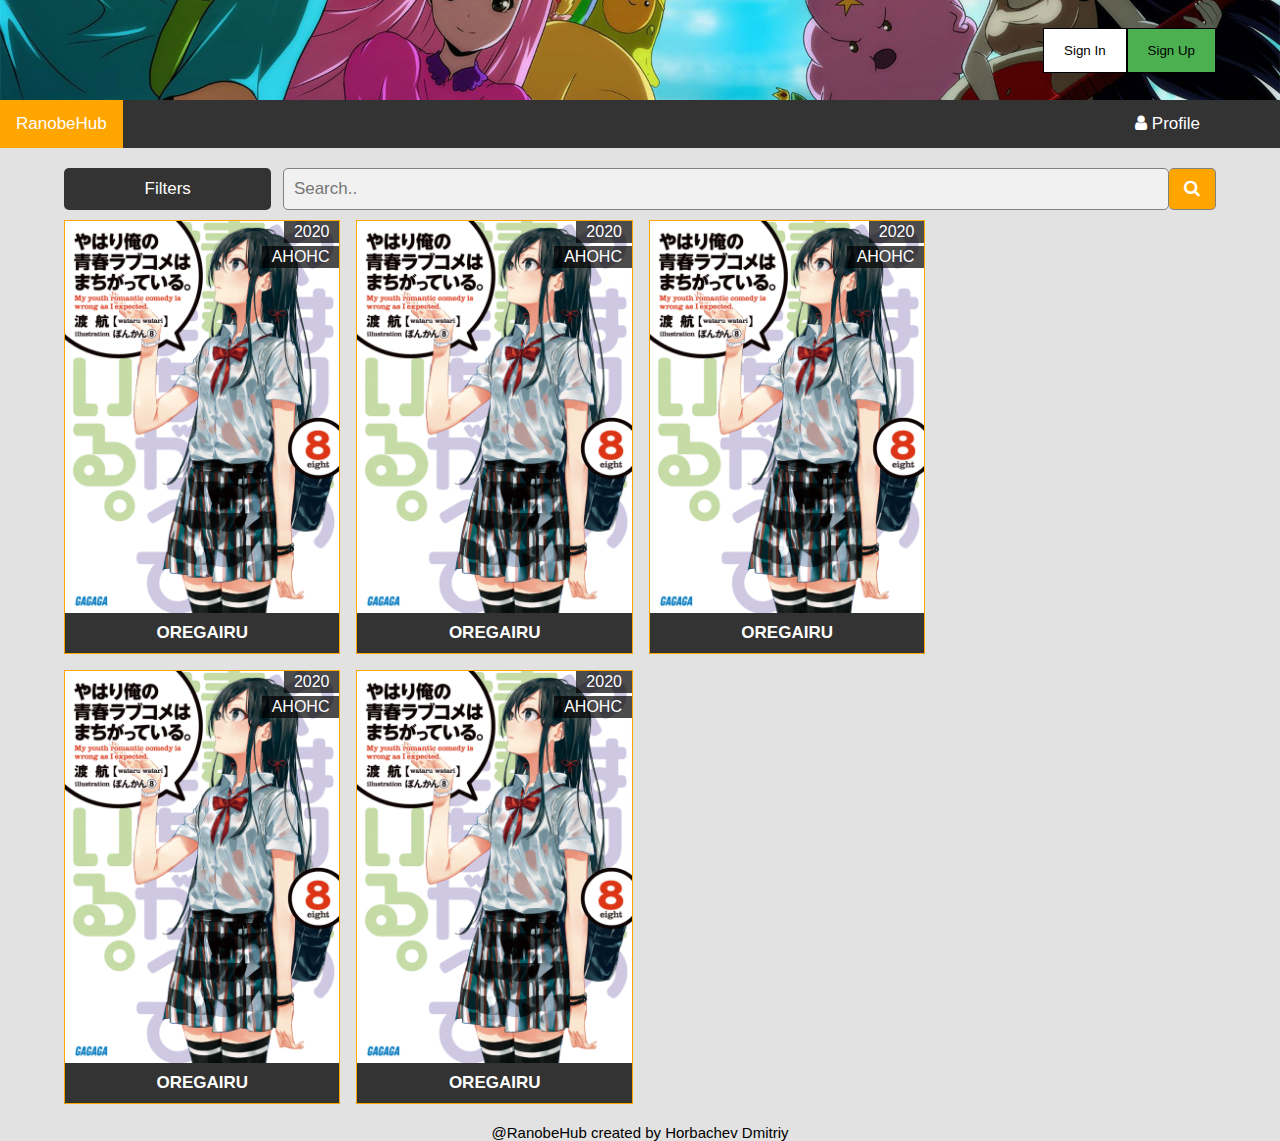
==== lab3/index.html @ 8787a81a "update: responsive forms" ====
<!DOCTYPE html>
<html lang = "en">
<head>
    <meta name="viewport" content="width=device-width, initial-scale=1">
    <link rel="stylesheet" href="main.css" />
    <link rel="stylesheet" href="https://cdnjs.cloudflare.com/ajax/libs/font-awesome/4.7.0/css/font-awesome.min.css">
</head>

<body>
    <header>
        <div class="auth_container">
            <button id="signin_btn" onclick="signIn()">Sign
                In</button>
            <button id="signup_btn" onclick="signUp()">Sign
                Up</button>
        </div>
    </header>

    <nav id="navbar">
        <a class="active" href="index.html">RanobeHub</a>
        <button onclick="profile()"><i class="fa fa-user"></i> Profile</button>
    </nav>

    <div id="signin_form" class="modal">
        <form class="modal-content" action="/action_page.php" method="post">
            <div class="container">             
                <span onclick="closeSignIn()" class="close" title="Close Modal">&times;</span>
                <h1>Sign In</h1>
                <hr>
                <label for="uname"><b>Username</b></label>
                <input class="login_input" type="text" placeholder="Enter Username" name="uname" required>
                <label for="psw"><b>Password</b></label>
                <input class="login_input" type="password" placeholder="Enter Password" name="psw" required>
                <button type="submit" class="success">Login</button>
            </div>
        </form>
    </div>

    <div id="signup_form" class="modal">
        <form class="modal-content" action="/action_page.php">
            <div class="container">             
                <span onclick = "closeSignUp()" class="close" title="Close Modal">&times;</span>
                <h1>Sign Up</h1>
                <hr>
                <label for="email"><b>Email</b></label>
                <input class="login_input" type="text" placeholder="Enter Email" name="email" required>

                <label for="psw"><b>Password</b></label>
                <input class="login_input" type="password" placeholder="Enter Password" name="psw" required>

                <label for="psw-repeat"><b>Repeat Password</b></label>
                <input class="login_input" type="password" placeholder="Repeat Password" name="psw-repeat" required>
                <button type="submit" class="success">Sign Up</button>
            </div>
        </form>
    </div>

    <div id="profile_container" class="modal">
        <div class="modal-content">
            <div class="user-container">
                <img src="img/screen.jpg" height="300px" width="300px">
                <div class="user-info">             
                    <span onclick="document.getElementById('profile_container').style.display='none'" class="close" title="Close Modal">&times;</span>
                    <h1>Status: user</h1>
                    <h1>Email: user@mail.ru</h1>
                </div>
            </div>
        </div>
    </div>

    <main id="mainPage">
        <div class="filter-content">
            <div class="dropdown">
                <button class="dropbtn">Filters
                </button>
                <div class="dropdown-content">
                    <a href="#">Name</a>
                    <a href="#">Genre</a>
                    <a href="#">Rating</a>
                </div>
            </div>
            <form class="search" action="action_page.php">
                <input type="text" placeholder="Search.." name="search">
                <button type="submit"><i class="fa fa-search"></i></button>
            </form>
        </div>

        <div class="ranobe-content">
            <div class="ranobe-column">
                <a href="ranobe.html">
                    <div class="status-label">Анонс</div>
                    <span class="year-block">2020</span>
                    <img class="ranobe-img" src="img/oregairu8.jpg" alt="Oregairu book 8">
                </a>
                <a class="ranobe-title" href="https://github.com/">Oregairu</a>
            </div>

            <div class="ranobe-column">
                <a href="ranobe.html">
                    <div class="status-label">Анонс</div>
                    <span class="year-block">2020</span>
                    <img class="ranobe-img" src="img/oregairu8.jpg" alt="Oregairu book 8">
                </a>
                <a class="ranobe-title" href="https://github.com/">Oregairu</a>
            </div>

            <div class="ranobe-column">
                <a href="ranobe.html">
                    <div class="status-label">Анонс</div>
                    <span class="year-block">2020</span>
                    <img class="ranobe-img" src="img/oregairu8.jpg" alt="Oregairu book 8">
                </a>
                <a class="ranobe-title" href="https://github.com/">Oregairu</a>
            </div>

            <div class="ranobe-column">
                <a href="ranobe.html">
                    <div class="status-label">Анонс</div>
                    <span class="year-block">2020</span>
                    <img class="ranobe-img" src="img/oregairu8.jpg" alt="Oregairu book 8">
                </a>
                <a class="ranobe-title" href="https://github.com/">Oregairu</a>
            </div>

            <div class="ranobe-column">
                <a href="ranobe.html">
                    <div class="status-label">Анонс</div>
                    <span class="year-block">2020</span>
                    <img class="ranobe-img" src="img/oregairu8.jpg" alt="Oregairu book 8">
                </a>
                <a class="ranobe-title" href="https://github.com/">Oregairu</a>
            </div>
        </div>
    </main>
    <footer>@RanobeHub created by Horbachev Dmitriy</footer>
</body>
</html>


<script>

    var signin_form = document.getElementById('signin_form');
    var signup_form = document.getElementById('signup_form');
    var profile_container = document.getElementById('profile_container');

    function signIn() {
        signin_form.style.display = 'block';
    }

    function signUp() {
        signup_form.style.display = 'block';
    }

    function closeSignUp() {
        signup_form.style.display='none'
    }

    function closeSignIn() {
        signin_form.style.display='none'
    }

    function profile() {
        profile_container.style.display = 'block';
    }

    window.onclick = function (event) 
    {
        if (event.target == profile_container) 
        {
            profile_container.style.display = "none";
        }
        if (event.target == signin_form) {
            signin_form.style.display = "none";
        }
        if (event.target == signup_form) {
            signup_form.style.display = "none";
        }
    }


    window.onscroll = function () { myFunction() };

    var navbar = document.getElementById("navbar");
    var sticky = navbar.offsetTop;

    function myFunction() {
        if (window.pageYOffset >= sticky) {
            navbar.classList.add("sticky")
        } else {
            navbar.classList.remove("sticky");
        }
    }
</script>
---- lab3/main.css ----
/* DROPDOWN */
.dropdown {
    width: 18%;
    margin-right: 1%;
    overflow: hidden;
    text-align: center;
    background-color: #333;
    border-radius: 5px;
}

.dropdown .dropbtn {
    border: none;
    outline: none;
    color: white;
    font-size: 17px;
    height: 100%;
    background-color: inherit;
    margin: 0; 
}

.dropdown-content {
    display: none;
    position: absolute;
    background-color: #333;
    min-width: 10%;
    box-shadow: 0px 8px 16px 0px rgba(0,0,0,0.2);
    z-index: 1;
    margin-top: 2px;
    border-bottom: 3px solid orange;
    border-radius: 5px;
}

.dropdown-content a {
  float: none;
  color: black;
  padding: 12px 16px;
  text-decoration: none;
  display: block;
  text-align: left;
  color: white;
}

.auth_container {
  margin-top: 20px;
  margin-left: 5%;
  margin-right: 5%;
  float: right;
  position: relative;
  min-width: 5%;
}

.dropdown:hover{
    background-color: orange;
}

.dropdown-content a:hover {
    background-color: #ddd;
    border-radius: 5px;
}

.dropdown:hover .dropdown-content {
  display: block;
}

/* ------------- */


.filter-content {
    margin-top: 20px;
    display: flex;
    flex-direction: row;
    justify-content:flex-start;
}


body {
  margin: 0;
  font-family: Arial, Helvetica, sans-serif;
  background-color: #e2e2e2;
}

header {
  background-image: url("img/screen.jpg");
  min-height: 100px;
  background-position: center;
  background-repeat: no-repeat;
  background-size: cover;
  position: relative;
}

#navbar {
  overflow: hidden;
  background-color: #333;
  z-index: 1;
}

#navbar a {
  float: left;
  display: block;
  border: none;
  color: #f2f2f2;
  text-align: center;
  padding: 14px 16px;
  text-decoration: none;
  font-size: 17px;
}

#navbar progress {
  /* Positioning */
  z-index: 5;

  width: 100%;
  height: 3px;
  display: none;

  -webkit-appearance: none;
     -moz-appearance: none;
          appearance: none;

  border: none;

  background-color: transparent;

  color: red;
}

#navbar progress::-webkit-progress-bar {
  background-color: transparent;
}

#navbar progress::-webkit-progress-value {
  background-color: red;
}

#navbar progress::-moz-progress-bar {
  background-color: red;
}

#navbar button { 
  background-color: #333;
  border: none; 
  color: white; 
  padding: 14px 16px;
  font-size: 17px;
  cursor: pointer;
  float: right;
  margin-right: 5%;
}

#navbar a:hover {
  background-color: #ddd;
  color: black;
}

#navbar a.active {
  background-color: orange;
  color: white;
}

.content {
  padding: 16px;
}

.sticky {
  position: fixed;
  top: 0;
  width: 100%;
}

.sticky + .content {
  padding-top: 60px;
}

footer {
    margin-top: 20px;
    text-align: center;
    font-size: 15px;
}

p[class |="text2"]{
    color: red;
}

* {
  box-sizing: border-box;
}


form.search {
    width: 81%;
    display: flex;
    flex-direction: row;
    flex-wrap: nowrap;
}

form.search input[type=text] {
    padding: 10px;
    font-size: 17px;
    border: 1px solid grey;
    width: 95%;
    background: #f1f1f1;
    border-radius: 5px;
}

form.search button {
    width: 5%;
    padding: 10px;
    background: orange;
    color: white;
    font-size: 17px;
    border: 1px solid grey;
    border-left: none; 
    cursor: pointer;
    border-radius: 5px;
    overflow: hidden;
    min-width: 45px;
}

main {
    margin-left: 5%;
    margin-right: 5%;
}


.content {   
     z-index: 0;
}

#mainPage .ranobe-content {
    width: 100%;
    position: relative;
    margin-top: 10px;
    display: flex;
    flex-wrap: wrap;
    justify-content: flex-start;
    gap: 1rem;
}

/* ranobe */
.ranobe-column {
    min-width: 200px;
    max-width: 24%;
    flex: 1 1 24%;
    text-align: center;
    border-top: 1px solid orange;
    border-bottom: 1px solid orange;
    border-left: 1px solid orange;
    border-right: 1px solid orange;
}

.status-label {
    padding: 2px 10px;
    position: absolute;
    right: 0;
    top: 25px;
    color: #fff;
    background: rgba(0,0,0,.7);
    font-weight: 400;
    text-transform: uppercase;
}

.image-block  {
    display: block;
}

.year-block {
    position: absolute;
    color: #fff;
    font-weight: 400;
    right: 0;
    padding: 2px 10px;
    background: rgba(0,0,0,.7);
}

.icons-row {
    margin-bottom: 5px;
    margin-left: 1px;
}

.ranobe-title {
  background-color: #333;
  font-size: 17px;
  padding-bottom: 10px;
  padding-top: 10px;
}

.ranobe-column>a {
    font-weight: 600;
    text-transform: uppercase;
    position: relative;
    display: block;
    color:  white;
    text-decoration: none;
}

.ranobe-column img {
    width: 100%;
    height: auto;
}

.ranobe-img {
    max-width: 100%;
    height: auto;
    display: block;
}

.intro {
    width: 250px;
    padding-left: auto;
    padding-right: auto;
}

.ranobe-info>h2{
  text-align: left;
}

.ranobe-info>h1{
  text-align: center;
}

.ranobe-info {
  flex: 100px;
  padding-left: 15px;
  padding-right: 15px;
}

#readnow {
border: 2px solid orange;
background-color: white;
color: orange;
padding: 14px 28px;
font-size: 17px;
cursor: pointer;
border-radius: 5px;
text-decoration: none;
float: right;
margin-top: 100px;
}

#readnow:hover{

background-color: orange;
color: white;
}

#ranobePage > .ranobe-content{
  border: 2px solid orange; 
  position: relative;
  margin-top: 10px;
  display: flex;
  width: 100%;
  padding: 15px 10px;
  background-color: white;
  flex-flow: row wrap;
}

.ranobe-img>img{
max-width: 100%;
height: 500px;
}

.rating {
  unicode-bidi: bidi-override;
}

.rating > label {
  color: #000;
  font-size: 35px;
}

#ranobePage > a {
  color: orange;
}

.login_input {
width: 100%;
padding: 12px 20px;
margin: 8px 0;
display: inline-block;
border: 1px solid #ccc;
box-sizing: border-box;
}

#signin_btn {
background-color: white;
border: 1px solid black;
color: black;
padding: 14px 20px;
margin: 8px 0;
cursor: pointer;
float: left;
}

#signup_btn {
background-color: #4CAF50;
color: black;
border: 1px solid black;
padding: 14px 20px;
margin: 8px 0;
cursor: pointer;
float: left;
}

button:hover {
opacity: 0.8;
}
.container {
padding: 16px;
}

span.psw {
float: right;
padding-top: 16px;
}

.modal {
display: none;
position: fixed;
z-index: 100;
left: 0;
top: 0;
width: 100%;
height: 100%;
overflow: hidden;
background-color: rgb(0,0,0);
background-color: rgba(0,0,0,0.4);
}

.container>h1 {
text-align: center;
font-size: 25px;
}

.user-container {
display: flex;
flex-direction: row;
justify-content: flex-start;
gap: 1rem;
}

.user-info h1{
font-size: 20px;
}

.modal-content {
background-color: #fefefe;
margin: 15% auto 15% auto;
border: 1px solid #888;
width: 50%; 
border: 2px solid orange;
border-radius: 5px;
}

.success {
background-color: #4CAF50;
width: 100%;
border-radius: 5px;
height: 35px;
}
.success:hover {background-color: #46a049;}

@media screen and (max-width: 500px) {
span.psw {
   display: block;
   float: none;
}
.cancelbtn {
   width: 100%;
}

.ranobe-column {
  min-width: 100%;
}

#signin_btn {
  padding: 8px 14px;
}

#signup_btn {   
  padding: 8px 14px;
}

.dropdown .dropbtn {
  font-size: 13px;
}
}
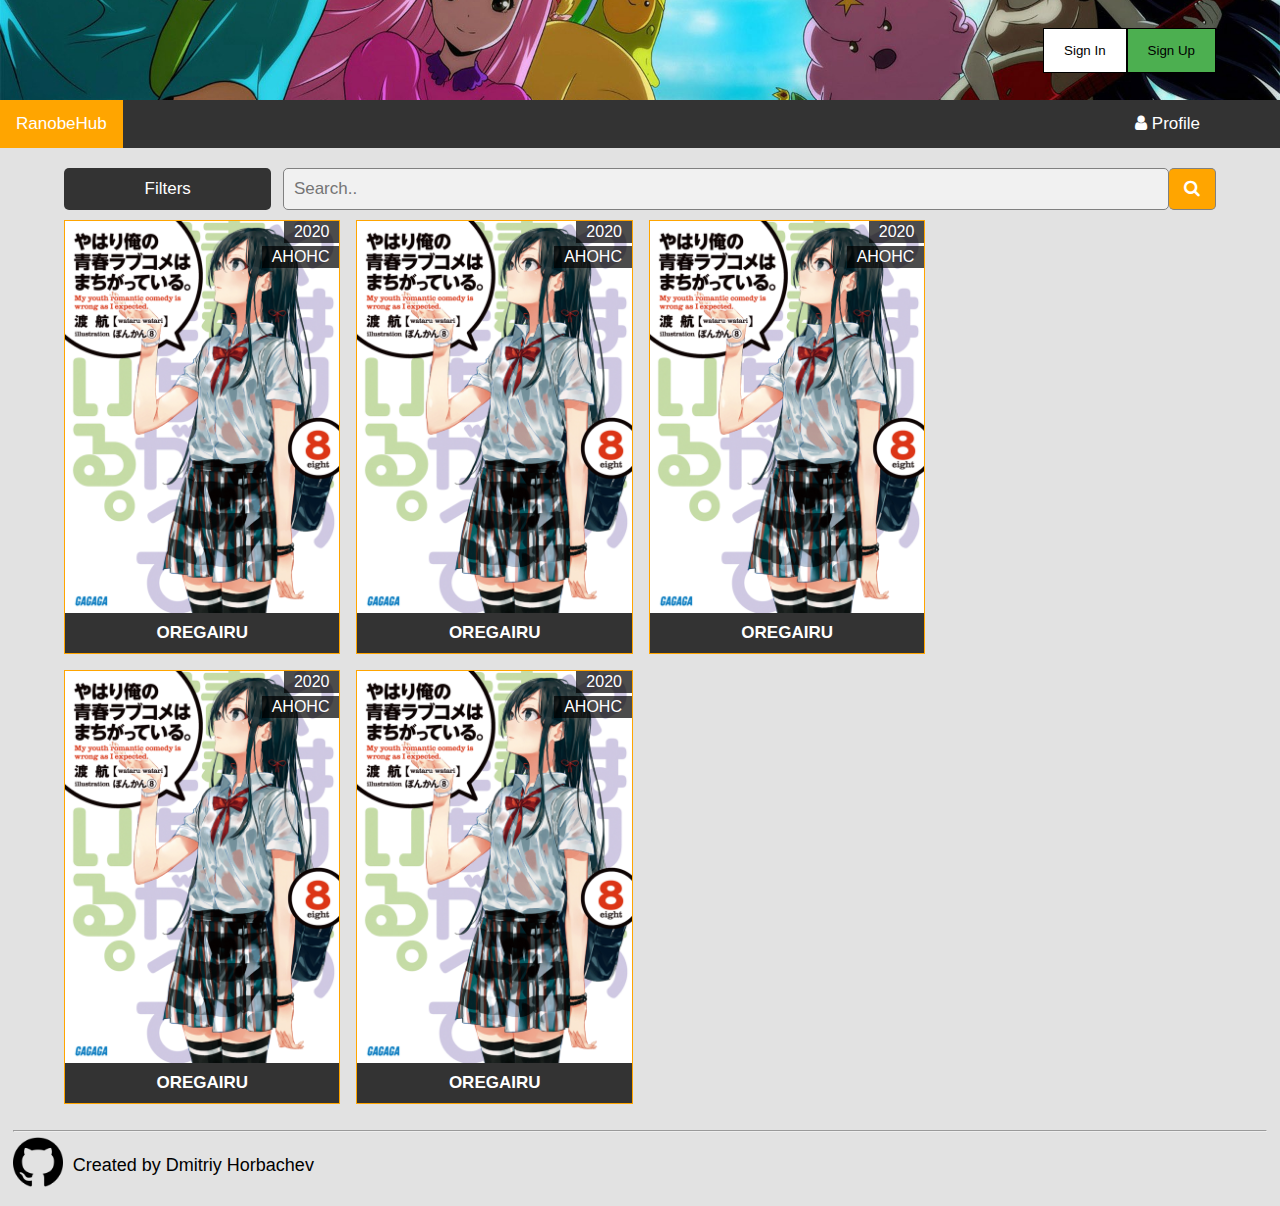
==== commit 8978afa3: "add: chapter page" ====
--- a/lab3/index.html
+++ b/lab3/index.html
@@ -1,5 +1,6 @@
 <!DOCTYPE html>
-<html lang = "en">
+<html lang="en">
+
 <head>
     <meta name="viewport" content="width=device-width, initial-scale=1">
     <link rel="stylesheet" href="main.css" />
@@ -23,7 +24,7 @@
 
     <div id="signin_form" class="modal">
         <form class="modal-content" action="/action_page.php" method="post">
-            <div class="container">             
+            <div class="container">
                 <span onclick="closeSignIn()" class="close" title="Close Modal">&times;</span>
                 <h1>Sign In</h1>
                 <hr>
@@ -38,8 +39,8 @@
 
     <div id="signup_form" class="modal">
         <form class="modal-content" action="/action_page.php">
-            <div class="container">             
-                <span onclick = "closeSignUp()" class="close" title="Close Modal">&times;</span>
+            <div class="container">
+                <span onclick="closeSignUp()" class="close" title="Close Modal">&times;</span>
                 <h1>Sign Up</h1>
                 <hr>
                 <label for="email"><b>Email</b></label>
@@ -59,8 +60,9 @@
         <div class="modal-content">
             <div class="user-container">
                 <img src="img/screen.jpg" height="300px" width="300px">
-                <div class="user-info">             
-                    <span onclick="document.getElementById('profile_container').style.display='none'" class="close" title="Close Modal">&times;</span>
+                <div class="user-info">
+                    <span onclick="document.getElementById('profile_container').style.display='none'" class="close"
+                        title="Close Modal">&times;</span>
                     <h1>Status: user</h1>
                     <h1>Email: user@mail.ru</h1>
                 </div>
@@ -132,62 +134,68 @@
             </div>
         </div>
     </main>
-    <footer>@RanobeHub created by Horbachev Dmitriy</footer>
+
+    <footer>
+        <hr>
+        <a href="https://github.com/Geniny">
+            <img src="img/git.png">
+        </a>
+        <p>Created by Dmitriy Horbachev</p> 
+    </footer>
+
+
+    <script>
+
+        var signin_form = document.getElementById('signin_form');
+        var signup_form = document.getElementById('signup_form');
+        var profile_container = document.getElementById('profile_container');
+
+        function signIn() {
+            signin_form.style.display = 'block';
+        }
+
+        function signUp() {
+            signup_form.style.display = 'block';
+        }
+
+        function closeSignUp() {
+            signup_form.style.display = 'none'
+        }
+
+        function closeSignIn() {
+            signin_form.style.display = 'none'
+        }
+
+        function profile() {
+            profile_container.style.display = 'block';
+        }
+
+        window.onclick = function (event) {
+            if (event.target == profile_container) {
+                profile_container.style.display = "none";
+            }
+            if (event.target == signin_form) {
+                signin_form.style.display = "none";
+            }
+            if (event.target == signup_form) {
+                signup_form.style.display = "none";
+            }
+        }
+
+
+        window.onscroll = function () { myFunction() };
+
+        var navbar = document.getElementById("navbar");
+        var sticky = navbar.offsetTop;
+
+        function myFunction() {
+            if (window.pageYOffset >= sticky) {
+                navbar.classList.add("sticky")
+            } else {
+                navbar.classList.remove("sticky");
+            }
+        }
+    </script>
 </body>
-</html>
-
-
-<script>
-
-    var signin_form = document.getElementById('signin_form');
-    var signup_form = document.getElementById('signup_form');
-    var profile_container = document.getElementById('profile_container');
-
-    function signIn() {
-        signin_form.style.display = 'block';
-    }
-
-    function signUp() {
-        signup_form.style.display = 'block';
-    }
-
-    function closeSignUp() {
-        signup_form.style.display='none'
-    }
-
-    function closeSignIn() {
-        signin_form.style.display='none'
-    }
-
-    function profile() {
-        profile_container.style.display = 'block';
-    }
-
-    window.onclick = function (event) 
-    {
-        if (event.target == profile_container) 
-        {
-            profile_container.style.display = "none";
-        }
-        if (event.target == signin_form) {
-            signin_form.style.display = "none";
-        }
-        if (event.target == signup_form) {
-            signup_form.style.display = "none";
-        }
-    }
-
-
-    window.onscroll = function () { myFunction() };
-
-    var navbar = document.getElementById("navbar");
-    var sticky = navbar.offsetTop;
-
-    function myFunction() {
-        if (window.pageYOffset >= sticky) {
-            navbar.classList.add("sticky")
-        } else {
-            navbar.classList.remove("sticky");
-        }
-    }
-</script>+
+</html>--- a/lab3/main.css
+++ b/lab3/main.css
@@ -171,11 +171,29 @@
   padding-top: 60px;
 }
 
+footer img{
+  height: 50px;
+  width: 50px;
+  float: left;
+}
+
 footer {
-    margin-top: 20px;
-    text-align: center;
-    font-size: 15px;
-}
+  margin: 2% 1%;
+  background-color: #e2e2e2;
+}
+
+footer p {
+  padding: 5px;
+  padding-left: 60px;
+  font-size: 18px;
+  align-items: center;
+}
+
+footer>hr {
+  margin-bottom: 5px;
+  color: orange;  
+}
+
 
 p[class |="text2"]{
     color: red;
@@ -236,7 +254,7 @@
     gap: 1rem;
 }
 
-/* ranobe */
+/* RANOBE----------------------------------------------------------------------------------------------------------------------------- */
 .ranobe-column {
     min-width: 200px;
     max-width: 24%;
@@ -372,6 +390,9 @@
   color: orange;
 }
 
+
+/* ----------------------------------------------------------------------------------------------------------------------------------- */
+
 .login_input {
 width: 100%;
 padding: 12px 20px;
@@ -432,10 +453,19 @@
 }
 
 .user-container {
-display: flex;
-flex-direction: row;
-justify-content: flex-start;
-gap: 1rem;
+  display: flex;
+  flex-flow: row wrap;
+}
+
+.user-container>.user-info{
+  flex: 100px;
+  padding-left: 10px;
+  padding-right: 10px;
+}
+
+.user-container>img{
+  flex: 0 1 400px;
+  min-width: 100px;
 }
 
 .user-info h1{
@@ -459,28 +489,133 @@
 }
 .success:hover {background-color: #46a049;}
 
+
+.close {
+  float: right;
+  display: block;
+  color: #000;
+  font-size: 35px;
+}
+
+.close:hover {
+  color: red;
+  cursor: pointer;
+}
+
+/* CHAPTER --------------------------------------------------------------------------------------------------------------------------*/
+
+.chapter-versions {
+  display: flex;
+  flex-flow: row nowrap;
+}
+
+.chapter-version {
+  flex: 1 1 200px;
+  height: 60px;
+  max-width: 25%;
+  border: 2px solid black;
+  font-size: 2vw;
+  padding: 10px 5px;
+}
+
+.chapter-header {
+  display: flex;
+  flex-flow: row nowrap;
+  justify-content: flex-start;
+  text-decoration: solid;
+  padding-top: 3%;
+  padding-bottom: 3%;
+  gap: 25%;
+}
+
+.chapter-header > .ranobe-name {
+  color: black;
+  text-shadow: black;
+  font-size: 30px;
+}
+
+.chapter-header > .chapter-name {
+  text-decoration: none;
+  font-size: 28px;
+}
+
+hr {
+  color: orange;
+}
+
+.chapter-text {
+  font-size: 25px;
+  padding-top: 10px;
+  display: block;
+}
+
+#chapterPage {
+  margin-top: 20px;
+  padding-left: 5%;
+  padding-right: 5%;
+  background-color: white;
+}
+
+/* ----------------------------------------------------------------------------------------------------------------------------------*/
+
+
 @media screen and (max-width: 500px) {
-span.psw {
-   display: block;
-   float: none;
-}
-.cancelbtn {
-   width: 100%;
-}
-
-.ranobe-column {
-  min-width: 100%;
-}
-
-#signin_btn {
-  padding: 8px 14px;
-}
-
-#signup_btn {   
-  padding: 8px 14px;
-}
-
-.dropdown .dropbtn {
-  font-size: 13px;
-}
-}+  span.psw {
+    display: block;
+    float: none;
+  }
+  .cancelbtn {
+    width: 100%;
+  }
+
+  .ranobe-column {
+    min-width: 100%;
+  }
+
+  #signin_btn {
+    padding: 8px 14px;
+  }
+
+  #signup_btn {   
+    padding: 8px 14px;
+  }
+
+  .dropdown .dropbtn {
+    font-size: 13px;
+  }
+
+  .user-info>h1 {
+    font-size: 15px;
+  }
+
+  .close {
+    font-size: 22px;
+  }
+
+  .user-container>img {
+    height: 150px;
+    width: 150px;
+  }
+
+  .chapter-version > h1 {
+    font-size: 12px;
+  }
+
+  .chapter-header > .ranobe-name {
+    font-size: 19px;
+  }
+  
+  .chapter-header > .chapter-name {
+    font-size: 18px;
+  }
+
+  .chapter-version {
+    height: 40px;
+  }
+
+  .chapter-text {
+    font-size: 17px;
+  }
+}
+
+
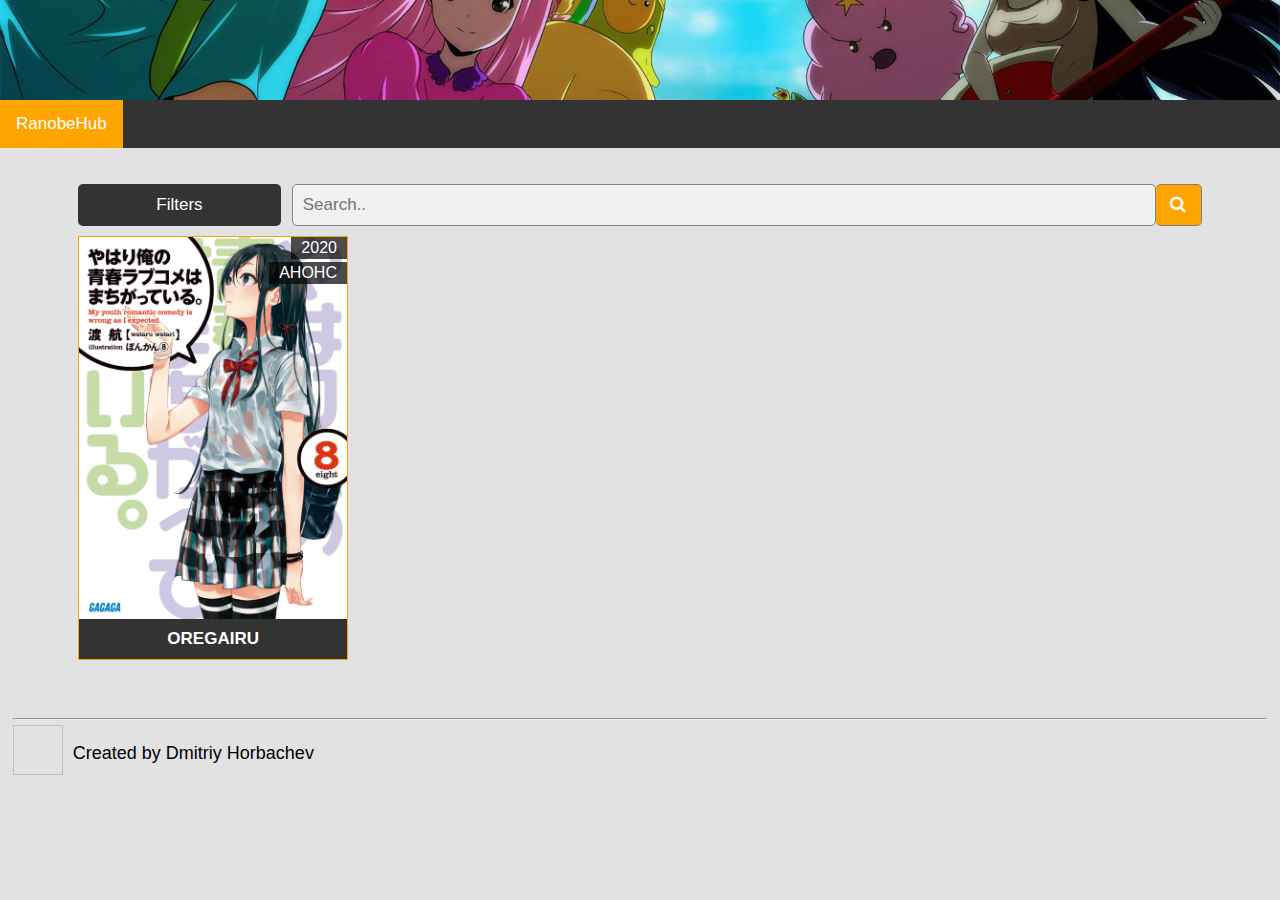
==== commit 73f21bab: "fix: bugs." ====
--- a/lab3/index.html
+++ b/lab3/index.html
@@ -1,201 +1,123 @@
 <!DOCTYPE html>
-<html lang="en">
+<html>
 
 <head>
+    <title>RanobeHub</title>
+    <meta charset="utf-8">
     <meta name="viewport" content="width=device-width, initial-scale=1">
     <link rel="stylesheet" href="main.css" />
     <link rel="stylesheet" href="https://cdnjs.cloudflare.com/ajax/libs/font-awesome/4.7.0/css/font-awesome.min.css">
+
 </head>
 
 <body>
-    <header>
-        <div class="auth_container">
-            <button id="signin_btn" onclick="signIn()">Sign
-                In</button>
-            <button id="signup_btn" onclick="signUp()">Sign
-                Up</button>
+    <header id="header_container">
+		<div class="auth_container">
+            <button id="signin_btn">Sign
+                    In</button>
+            <button id="signup_btn">Sign
+                    Up</button>
         </div>
-    </header>
 
-    <nav id="navbar">
-        <a class="active" href="index.html">RanobeHub</a>
-        <button onclick="profile()"><i class="fa fa-user"></i> Profile</button>
-    </nav>
-
-    <div id="signin_form" class="modal">
-        <form class="modal-content" action="/action_page.php" method="post">
-            <div class="container">
-                <span onclick="closeSignIn()" class="close" title="Close Modal">&times;</span>
-                <h1>Sign In</h1>
-                <hr>
-                <label for="uname"><b>Username</b></label>
-                <input class="login_input" type="text" placeholder="Enter Username" name="uname" required>
-                <label for="psw"><b>Password</b></label>
-                <input class="login_input" type="password" placeholder="Enter Password" name="psw" required>
-                <button type="submit" class="success">Login</button>
-            </div>
-        </form>
-    </div>
-
-    <div id="signup_form" class="modal">
-        <form class="modal-content" action="/action_page.php">
-            <div class="container">
-                <span onclick="closeSignUp()" class="close" title="Close Modal">&times;</span>
-                <h1>Sign Up</h1>
-                <hr>
-                <label for="email"><b>Email</b></label>
-                <input class="login_input" type="text" placeholder="Enter Email" name="email" required>
-
-                <label for="psw"><b>Password</b></label>
-                <input class="login_input" type="password" placeholder="Enter Password" name="psw" required>
-
-                <label for="psw-repeat"><b>Repeat Password</b></label>
-                <input class="login_input" type="password" placeholder="Repeat Password" name="psw-repeat" required>
-                <button type="submit" class="success">Sign Up</button>
-            </div>
-        </form>
-    </div>
-
-    <div id="profile_container" class="modal">
-        <div class="modal-content">
-            <div class="user-container">
-                <img src="img/screen.jpg" height="300px" width="300px">
-                <div class="user-info">
-                    <span onclick="document.getElementById('profile_container').style.display='none'" class="close"
-                        title="Close Modal">&times;</span>
-                    <h1>Status: user</h1>
-                    <h1>Email: user@mail.ru</h1>
+        <div id="signin_form" class="modal">
+            <div class="modal-content">
+                <div class="container">
+                    <div class = "close">
+                        <button id = "signin_close" title="Close Modal">&times;</button>
+                    </div>
+                    <h1>Sign In</h1>
+                    <hr>
+                    <label for="uname"><b>Username</b></label>
+                    <input id = "email_field" class="login_input" type="text" placeholder="Enter Username" name="uname" required>
+                    <label for="psw"><b>Password</b></label>
+                    <input id = "password_field" class="login_input" type="password" placeholder="Enter Password" name="psw" required>
+                    <button id = "signin_submit_btn" type="submit" class="success">Sign In</button>
                 </div>
             </div>
         </div>
+
+        <div id="signup_form" class="modal">
+            <div class="modal-content">
+                <div class="container">
+                    <div class = "close">
+                        <button id = "signup_close" title="Close Modal">&times;</button>
+                    </div>
+                    <h1>Sign Up</h1>
+                    <hr>
+                    <label for="email_field_r"><b>Email</b></label>
+                    <input id = "email_field_r" class="login_input" type="text" placeholder="Enter Email" required>
+
+                    <label for="password_field_r"><b>Password</b></label>
+                    <input id = "password_field_r" class="login_input" type="password" placeholder="Enter Password" required>
+
+                    <label for="repeat_password_field_r"><b>Repeat Password</b></label>
+                    <input id = "repeat_password_field_r" class="login_input" type="password" placeholder="Repeat Password" required>
+                    <button id = "signup_submit_btn" type="submit" class="success">Sign Up</button>
+                </div>
+            </div>
+        </div>
+	</header>
+    <nav id="navbar">
+		<a class="active" href="/#/">RanobeHub</a>
+            <button id ="profile_btn"><i class="fa fa-user"></i> Profile</button>
+
+            <div id="profile_container" class="modal">
+            <div class="modal-content">
+                <div class="user-container">
+                    <img src="img/screen.jpg" height="300px" width="300px">
+                    <div class="user-info">
+                        <div class = "close">
+                            <button id = "profile_close" title="Close Modal">&times;</button>
+                        </div>
+                        <div class = "text"> 
+                            <h1 id = "u_status"></h1>
+                            <h1 id = "u_email"></h1>
+                        </div>
+                        <button id="logout_btn" class="danger"> Logout </button>
+                    </div>
+                </div>
+            </div>
+        </div>
+	</nav>
+
+    <div id="page_container" class="container pageEntry">
+        <main id="mainPage">
+            <div class="filter-content">
+                <div class="dropdown">
+                    <button class="dropbtn">Filters
+                    </button>
+                    <div class="dropdown-content">
+                        <button id ="name_filter">Name</button>
+                        <button id = "rating_filter">Rating</button>
+                    </div>
+                </div>
+                <div class="search">
+                    <input id = "search_field" type="text" placeholder="Search.." name="search">
+                    <button id = "search_btn" type="submit"><i class="fa fa-search"></i></button>
+                </div>
+            </div>
+
+            <ul class="ranobe-content">
+				<li class="ranobe-column">
+					<a href="ranobe.html">
+						<div class="status-label">Анонс</div>
+						<span class="year-block">2020</span>
+						<img class="ranobe-img" src="img/oregairu8.jpg" alt="Oregairu book 8">
+					</a>
+					<a class="ranobe-title" href="https://github.com/">Oregairu</a>
+				</li>
+            </ul>
+        </main>
     </div>
 
-    <main id="mainPage">
-        <div class="filter-content">
-            <div class="dropdown">
-                <button class="dropbtn">Filters
-                </button>
-                <div class="dropdown-content">
-                    <a href="#">Name</a>
-                    <a href="#">Genre</a>
-                    <a href="#">Rating</a>
-                </div>
-            </div>
-            <form class="search" action="action_page.php">
-                <input type="text" placeholder="Search.." name="search">
-                <button type="submit"><i class="fa fa-search"></i></button>
-            </form>
-        </div>
-
-        <div class="ranobe-content">
-            <div class="ranobe-column">
-                <a href="ranobe.html">
-                    <div class="status-label">Анонс</div>
-                    <span class="year-block">2020</span>
-                    <img class="ranobe-img" src="img/oregairu8.jpg" alt="Oregairu book 8">
-                </a>
-                <a class="ranobe-title" href="https://github.com/">Oregairu</a>
-            </div>
-
-            <div class="ranobe-column">
-                <a href="ranobe.html">
-                    <div class="status-label">Анонс</div>
-                    <span class="year-block">2020</span>
-                    <img class="ranobe-img" src="img/oregairu8.jpg" alt="Oregairu book 8">
-                </a>
-                <a class="ranobe-title" href="https://github.com/">Oregairu</a>
-            </div>
-
-            <div class="ranobe-column">
-                <a href="ranobe.html">
-                    <div class="status-label">Анонс</div>
-                    <span class="year-block">2020</span>
-                    <img class="ranobe-img" src="img/oregairu8.jpg" alt="Oregairu book 8">
-                </a>
-                <a class="ranobe-title" href="https://github.com/">Oregairu</a>
-            </div>
-
-            <div class="ranobe-column">
-                <a href="ranobe.html">
-                    <div class="status-label">Анонс</div>
-                    <span class="year-block">2020</span>
-                    <img class="ranobe-img" src="img/oregairu8.jpg" alt="Oregairu book 8">
-                </a>
-                <a class="ranobe-title" href="https://github.com/">Oregairu</a>
-            </div>
-
-            <div class="ranobe-column">
-                <a href="ranobe.html">
-                    <div class="status-label">Анонс</div>
-                    <span class="year-block">2020</span>
-                    <img class="ranobe-img" src="img/oregairu8.jpg" alt="Oregairu book 8">
-                </a>
-                <a class="ranobe-title" href="https://github.com/">Oregairu</a>
-            </div>
-        </div>
-    </main>
-
-    <footer>
+    <footer id="footer_container">
         <hr>
         <a href="https://github.com/Geniny">
-            <img src="img/git.png">
+            <img id = "footer_img">
         </a>
         <p>Created by Dmitriy Horbachev</p> 
-    </footer>
+	</footer>
+</body>
 
 
-    <script>
-
-        var signin_form = document.getElementById('signin_form');
-        var signup_form = document.getElementById('signup_form');
-        var profile_container = document.getElementById('profile_container');
-
-        function signIn() {
-            signin_form.style.display = 'block';
-        }
-
-        function signUp() {
-            signup_form.style.display = 'block';
-        }
-
-        function closeSignUp() {
-            signup_form.style.display = 'none'
-        }
-
-        function closeSignIn() {
-            signin_form.style.display = 'none'
-        }
-
-        function profile() {
-            profile_container.style.display = 'block';
-        }
-
-        window.onclick = function (event) {
-            if (event.target == profile_container) {
-                profile_container.style.display = "none";
-            }
-            if (event.target == signin_form) {
-                signin_form.style.display = "none";
-            }
-            if (event.target == signup_form) {
-                signup_form.style.display = "none";
-            }
-        }
-
-
-        window.onscroll = function () { myFunction() };
-
-        var navbar = document.getElementById("navbar");
-        var sticky = navbar.offsetTop;
-
-        function myFunction() {
-            if (window.pageYOffset >= sticky) {
-                navbar.classList.add("sticky")
-            } else {
-                navbar.classList.remove("sticky");
-            }
-        }
-    </script>
-</body>
-
 </html>--- a/lab3/main.css
+++ b/lab3/main.css
@@ -40,11 +40,28 @@
   color: white;
 }
 
+.dropdown-content button {
+  float: none;
+  color: black;
+  width: 100%;
+  padding: 12px 16px;
+  text-decoration: none;
+  display: block;
+  text-align: left;
+  font-size: 17px;
+  color: white;
+  background-image: none; 
+  background-color: transparent;
+  outline: none;
+  border: 0;
+}
+
 .auth_container {
-  margin-top: 20px;
   margin-left: 5%;
   margin-right: 5%;
-  float: right;
+  display: flex;
+  flex-flow: row nowrap;
+  justify-content: flex-end;
   position: relative;
   min-width: 5%;
 }
@@ -56,6 +73,12 @@
 .dropdown-content a:hover {
     background-color: #ddd;
     border-radius: 5px;
+}
+
+.dropdown-content button:hover {
+  background-color: #ddd;
+  border-radius: 5px;
+  cursor: pointer;
 }
 
 .dropdown:hover .dropdown-content {
@@ -79,7 +102,7 @@
   background-color: #e2e2e2;
 }
 
-header {
+header#header_container {
   background-image: url("img/screen.jpg");
   min-height: 100px;
   background-position: center;
@@ -106,7 +129,6 @@
 }
 
 #navbar progress {
-  /* Positioning */
   z-index: 5;
 
   width: 100%;
@@ -136,7 +158,7 @@
   background-color: red;
 }
 
-#navbar button { 
+#navbar>button { 
   background-color: #333;
   border: none; 
   color: white; 
@@ -145,6 +167,7 @@
   cursor: pointer;
   float: right;
   margin-right: 5%;
+  display: none;
 }
 
 #navbar a:hover {
@@ -204,14 +227,14 @@
 }
 
 
-form.search {
+div.search {
     width: 81%;
     display: flex;
     flex-direction: row;
     flex-wrap: nowrap;
 }
 
-form.search input[type=text] {
+div.search input[type=text] {
     padding: 10px;
     font-size: 17px;
     border: 1px solid grey;
@@ -220,7 +243,7 @@
     border-radius: 5px;
 }
 
-form.search button {
+div.search button {
     width: 5%;
     padding: 10px;
     background: orange;
@@ -252,6 +275,8 @@
     flex-wrap: wrap;
     justify-content: flex-start;
     gap: 1rem;
+    margin-left: 0; 
+    padding-left: 0;
 }
 
 /* RANOBE----------------------------------------------------------------------------------------------------------------------------- */
@@ -263,7 +288,8 @@
     border-top: 1px solid orange;
     border-bottom: 1px solid orange;
     border-left: 1px solid orange;
-    border-right: 1px solid orange;
+    border-right: 1px solid orange; 
+    list-style-type: none;
 }
 
 .status-label {
@@ -312,13 +338,15 @@
 }
 
 .ranobe-column img {
+  width: 100%;
+  max-height: 450px;
+  display: block;
+}
+
+.ranobe-img img{
     width: 100%;
-    height: auto;
-}
-
-.ranobe-img {
-    max-width: 100%;
-    height: auto;
+    min-height: 400px;
+    max-height: 600px;
     display: block;
 }
 
@@ -328,12 +356,9 @@
     padding-right: auto;
 }
 
+
 .ranobe-info>h2{
   text-align: left;
-}
-
-.ranobe-info>h1{
-  text-align: center;
 }
 
 .ranobe-info {
@@ -342,18 +367,7 @@
   padding-right: 15px;
 }
 
-#readnow {
-border: 2px solid orange;
-background-color: white;
-color: orange;
-padding: 14px 28px;
-font-size: 17px;
-cursor: pointer;
-border-radius: 5px;
-text-decoration: none;
-float: right;
-margin-top: 100px;
-}
+
 
 #readnow:hover{
 
@@ -372,13 +386,70 @@
   flex-flow: row wrap;
 }
 
+.ranobe-content-info{
+  flex: 1 1 300px;
+  display: flex; 
+  flex-flow: column nowrap;
+  justify-content: space-between;
+  width: 70%;
+}
+
+.ranobe-header {
+  width: 100%;
+}
+
+.ranobe-header > h1{
+  margin-top: 20px;
+  text-align: center;
+}
+
+.ranobe-header > hr {
+  color: orange;
+}
+
+.ranobe-action {
+  padding-left: 15px;
+  padding-right: 15px;
+  width: 100%;
+}
+
+.ranobe-action>a {
+  border: 2px solid orange;
+  background-color: white;
+  color: orange;
+  padding: 14px 28px;
+  font-size: 17px;
+  cursor: pointer;
+  border-radius: 5px;
+  text-decoration: none;
+  float: right;
+}
+
+#rnb_rate {
+  color: #000;
+  font-size: 45px;
+}
+
+#rnb_rate:hover {
+  color: yellow;
+  font-size: 45px;
+  cursor: pointer;
+}
+
+.ranobe-img {
+  flex: 2 2  200px;
+  width: 30%;
+  max-width: 450px;
+}
+
 .ranobe-img>img{
-max-width: 100%;
-height: 500px;
-}
-
-.rating {
-  unicode-bidi: bidi-override;
+  max-width: 100%;
+  height: 500px;
+}
+
+.rating .checked {
+  color: orange;
+  font-size: 35px;
 }
 
 .rating > label {
@@ -386,6 +457,7 @@
   font-size: 35px;
 }
 
+
 #ranobePage > a {
   color: orange;
 }
@@ -394,12 +466,13 @@
 /* ----------------------------------------------------------------------------------------------------------------------------------- */
 
 .login_input {
-width: 100%;
-padding: 12px 20px;
-margin: 8px 0;
-display: inline-block;
-border: 1px solid #ccc;
-box-sizing: border-box;
+  width: 100%;
+  padding: 12px 20px;
+  margin: 8px 0;
+  display: inline-block;
+  border: 1px solid #ccc;
+  box-sizing: border-box;
+  display: block;
 }
 
 #signin_btn {
@@ -410,6 +483,7 @@
 margin: 8px 0;
 cursor: pointer;
 float: left;
+display: none;
 }
 
 #signup_btn {
@@ -420,6 +494,7 @@
 margin: 8px 0;
 cursor: pointer;
 float: left;
+display: none;
 }
 
 button:hover {
@@ -427,6 +502,11 @@
 }
 .container {
 padding: 16px;
+}
+
+.flex-container {
+  display: flex;
+  flex-flow: column nowrap;
 }
 
 span.psw {
@@ -460,25 +540,64 @@
 .user-container>.user-info{
   flex: 100px;
   padding-left: 10px;
-  padding-right: 10px;
 }
 
 .user-container>img{
   flex: 0 1 400px;
   min-width: 100px;
-}
-
-.user-info h1{
-font-size: 20px;
+  min-height: 250px;
+  border-radius: 50%;
+}
+
+.user-info {
+  display: flex;
+  flex-flow: column nowrap;
+  justify-content: space-between;
+}
+
+.text>h1{
+  font-size: 20px;
+}
+
+.user-info span{
+  align-self: flex-end;
+  margin-right: 1%;
+}
+
+.user-info>button {
+  flex: 0 0 50px;
+  max-width: 100px;
+  max-height: 45px;
+  align-self: flex-end;
+  border: 2px solid red;
+  background-color: white;
+  color: red;
+  padding: 14px 28px;
+  font-size: 16px;
+  cursor: pointer;
+  float: right;
+  border-radius: 5px;
+  margin-right: 1%;
+  margin-bottom: 1%;
 }
 
 .modal-content {
-background-color: #fefefe;
-margin: 15% auto 15% auto;
-border: 1px solid #888;
-width: 50%; 
-border: 2px solid orange;
-border-radius: 5px;
+  background-color: #fefefe;
+  margin: 10% auto 15% auto;
+  border: 1px solid #888;
+  width: 50%; 
+  border: 2px solid orange;
+  border-radius: 5px;
+}
+
+.danger {
+  border-color: #f44336;
+  color: red
+}
+
+.danger:hover {
+  background: #f44336;
+  color: white;
 }
 
 .success {
@@ -490,76 +609,183 @@
 .success:hover {background-color: #46a049;}
 
 
-.close {
-  float: right;
-  display: block;
+.close
+{
+  display: flex;
+  flex-flow: row nowrap;
+  justify-content: flex-end;
+  width: 100%;
+}
+
+.close button{
   color: #000;
   font-size: 35px;
-}
-
-.close:hover {
+  background-image: none; 
+  background-color: transparent;
+  outline: none;
+  border: 0;
+}
+
+.close button:hover {
   color: red;
   cursor: pointer;
 }
 
 /* CHAPTER --------------------------------------------------------------------------------------------------------------------------*/
 
+.text-input {
+  height: 300px;
+  width: 100%;
+  resize: none;
+}
+
+.chapter-actions {
+  padding-bottom: 20px;
+}
+
+#previous {
+  float: left;
+  display: none;
+}
+
+#next {
+  float: right;
+  display: none;
+}
+
+.chapter-actions a {
+  display: inline-block;
+  padding: 8px 16px;
+  font-size: 50px; 
+   text-decoration: none;
+   color: orange;
+}
+
 .chapter-versions {
   display: flex;
   flex-flow: row nowrap;
+  gap: 1%
+}
+
+.chapter-add {
+  border: 2px solid green;
+  background-color: white;
+  border-radius: 5px;
+  padding: 10px 10px;
+  height: 60px;
+  margin-right: 10px;
+  font-size: 2vw;
+}
+
+.chapter-add:hover {
+  cursor: pointer;
+  background-color: green;
+  color: white;
 }
 
 .chapter-version {
   flex: 1 1 200px;
   height: 60px;
   max-width: 25%;
-  border: 2px solid black;
+  background-color: #e2e2e2;
+  border-top: 2px solid orange;
+  border-left: 2px solid orange;
+  border-right: 2px solid orange;
   font-size: 2vw;
   padding: 10px 5px;
 }
 
+span.chapter-version:hover {
+  background-color: white;
+  cursor: pointer;
+}
+
+span.active{
+  background-color: white;
+}
+
 .chapter-header {
   display: flex;
-  flex-flow: row nowrap;
-  justify-content: flex-start;
-  text-decoration: solid;
+  flex-flow: column nowrap;
   padding-top: 3%;
   padding-bottom: 3%;
-  gap: 25%;
+  gap: 1rem;
+  width: 100%;
+  align-items: center;
 }
 
 .chapter-header > .ranobe-name {
   color: black;
   text-shadow: black;
-  font-size: 30px;
+  font-size: 5vw;
 }
 
 .chapter-header > .chapter-name {
   text-decoration: none;
-  font-size: 28px;
+  font-size: 3vw;
 }
 
 hr {
   color: orange;
+  display: block;
+}
+
+.chapter-text-container {
+  margin-bottom: 10px;
 }
 
 .chapter-text {
-  font-size: 25px;
+  font-size: 2vw;
   padding-top: 10px;
-  display: block;
 }
 
 #chapterPage {
+  display: flex;
+  flex-flow: column nowrap;
+  gap: 1rem;
   margin-top: 20px;
   padding-left: 5%;
   padding-right: 5%;
   background-color: white;
+  border-radius: 5px;
 }
 
 /* ----------------------------------------------------------------------------------------------------------------------------------*/
 
+#errorPage {
+  max-width: 1300px;
+  height: 550px;
+  overflow: hidden;
+}
+
+.center {
+  display: flex;
+  justify-content: center;
+  align-items: center;
+  height: 100%;
+  font-family: Helvetica;
+  background: url('img/404.gif') no-repeat 100% 50%;
+}
+
+.center h1 {
+  font-size: 144px;
+  font-weight: 100;
+  color: white;
+}
+
+
 
 @media screen and (max-width: 500px) {
+
+  .dropdown-content button {
+    font-size: 2vw;
+  }
+
+  #error-page { 
+    max-width: 500px;
+    height: 550px;
+  }
+
   span.psw {
     display: block;
     float: none;
@@ -598,7 +824,7 @@
   }
 
   .chapter-version > h1 {
-    font-size: 12px;
+    font-size: 4vw;
   }
 
   .chapter-header > .ranobe-name {
@@ -609,13 +835,38 @@
     font-size: 18px;
   }
 
-  .chapter-version {
+  .chapter-version,.chapter-add {
     height: 40px;
   }
 
   .chapter-text {
     font-size: 17px;
   }
-}
-
-
+
+  .user-info>button {
+    padding: 8px 14px;
+  }
+
+  .ranobe-info>h2{
+    font-size: 17px;
+  }
+  
+  .ranobe-info>h1{
+    font-size: 23px;
+  }
+
+  .footer img {
+    height: 25px;
+    width: 25px;
+  }
+  .footer p {
+    font-size: 10px;
+  }
+
+  .modal-content {
+    margin: 15% auto 10% auto;
+    width: 75%; 
+  }
+}
+
+
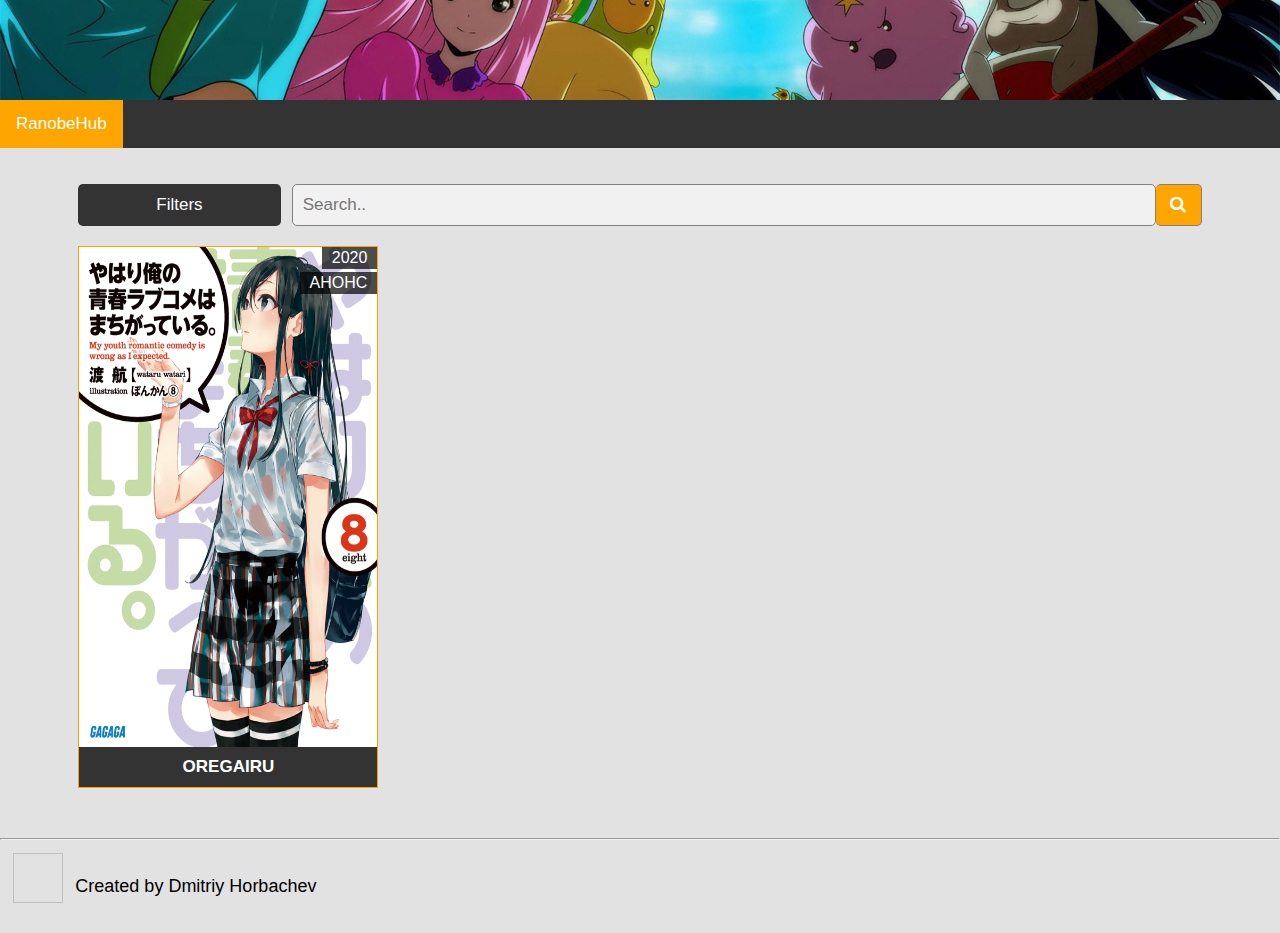
==== commit a9a300a3: "fix: incorrect tags and other issues." ====
--- a/lab3/index.html
+++ b/lab3/index.html
@@ -27,10 +27,10 @@
                     </div>
                     <h1>Sign In</h1>
                     <hr>
-                    <label for="uname"><b>Username</b></label>
-                    <input id = "email_field" class="login_input" type="text" placeholder="Enter Username" name="uname" required>
-                    <label for="psw"><b>Password</b></label>
-                    <input id = "password_field" class="login_input" type="password" placeholder="Enter Password" name="psw" required>
+                    <label for="email_field"><b>Username</b></label>
+                    <input id = "email_field" class="login_input" type="text" placeholder="Enter Username" required>
+                    <label for="password_field"><b>Password</b></label>
+                    <input id = "password_field" class="login_input" type="password" placeholder="Enter Password" required>
                     <button id = "signin_submit_btn" type="submit" class="success">Sign In</button>
                 </div>
             </div>
@@ -59,12 +59,18 @@
 	</header>
     <nav id="navbar">
 		<a class="active" href="/#/">RanobeHub</a>
-            <button id ="profile_btn"><i class="fa fa-user"></i> Profile</button>
+        <button id ="profile_btn"><i class="fa fa-user"></i> Profile</button>
 
-            <div id="profile_container" class="modal">
+        <div id="profile_container" class="modal">
             <div class="modal-content">
                 <div class="user-container">
-                    <img src="img/screen.jpg" height="300px" width="300px">
+                    
+                <label for="file_field">
+                    <a id = "get_img_btn" style="cursor: pointer;">
+                        <img id = 'profile_img' height = "300px" width = "300px">
+                    </a>
+                </label> 
+                <input type="file" id="file_field" style="display: none;">
                     <div class="user-info">
                         <div class = "close">
                             <button id = "profile_close" title="Close Modal">&times;</button>
@@ -73,7 +79,10 @@
                             <h1 id = "u_status"></h1>
                             <h1 id = "u_email"></h1>
                         </div>
-                        <button id="logout_btn" class="danger"> Logout </button>
+                        <div class='profile-actions'>
+                            <button id = "upload_btn" > Upload </button>
+                            <button id = "logout_btn" class="danger"> Logout </button>
+                        </div>
                     </div>
                 </div>
             </div>
@@ -102,7 +111,7 @@
 					<a href="ranobe.html">
 						<div class="status-label">Анонс</div>
 						<span class="year-block">2020</span>
-						<img class="ranobe-img" src="img/oregairu8.jpg" alt="Oregairu book 8">
+						<img src="img/oregairu8.jpg" alt="Oregairu book 8">
 					</a>
 					<a class="ranobe-title" href="https://github.com/">Oregairu</a>
 				</li>
@@ -110,8 +119,8 @@
         </main>
     </div>
 
+    <hr>
     <footer id="footer_container">
-        <hr>
         <a href="https://github.com/Geniny">
             <img id = "footer_img">
         </a>
--- a/lab3/main.css
+++ b/lab3/main.css
@@ -31,7 +31,6 @@
 }
 
 .dropdown-content a {
-  float: none;
   color: black;
   padding: 12px 16px;
   text-decoration: none;
@@ -41,7 +40,6 @@
 }
 
 .dropdown-content button {
-  float: none;
   color: black;
   width: 100%;
   padding: 12px 16px;
@@ -115,10 +113,12 @@
   overflow: hidden;
   background-color: #333;
   z-index: 1;
+  display: flex;
+  flex-flow: row nowrap;
+  justify-content: space-between;
 }
 
 #navbar a {
-  float: left;
   display: block;
   border: none;
   color: #f2f2f2;
@@ -165,7 +165,6 @@
   padding: 14px 16px;
   font-size: 17px;
   cursor: pointer;
-  float: right;
   margin-right: 5%;
   display: none;
 }
@@ -197,24 +196,26 @@
 footer img{
   height: 50px;
   width: 50px;
-  float: left;
 }
 
 footer {
-  margin: 2% 1%;
+  margin: 1% 1%;
   background-color: #e2e2e2;
+  display: flex;
+  flex-flow: row nowrap;
+  justify-content: flex-start;
 }
 
 footer p {
   padding: 5px;
-  padding-left: 60px;
+  padding-left: 1%;
   font-size: 18px;
-  align-items: center;
-}
-
-footer>hr {
-  margin-bottom: 5px;
+  align-self: center;
+}
+
+body>hr {
   color: orange;  
+  display: block;
 }
 
 
@@ -272,18 +273,19 @@
     position: relative;
     margin-top: 10px;
     display: flex;
-    flex-wrap: wrap;
+    flex-flow: wrap;
     justify-content: flex-start;
-    gap: 1rem;
-    margin-left: 0; 
     padding-left: 0;
+    margin-left: -10px;
 }
 
 /* RANOBE----------------------------------------------------------------------------------------------------------------------------- */
+
 .ranobe-column {
-    min-width: 200px;
+    min-width: 300px;
     max-width: 24%;
-    flex: 1 1 24%;
+    flex: 1 1 calc(24% - 10px);
+    margin: 10px 0 10px 10px;
     text-align: center;
     border-top: 1px solid orange;
     border-bottom: 1px solid orange;
@@ -322,6 +324,8 @@
 }
 
 .ranobe-title {
+  height: a;
+  max-height: 100px;
   background-color: #333;
   font-size: 17px;
   padding-bottom: 10px;
@@ -338,8 +342,8 @@
 }
 
 .ranobe-column img {
-  width: 100%;
-  max-height: 450px;
+  height: 500px;
+  width: 100%;
   display: block;
 }
 
@@ -411,6 +415,9 @@
   padding-left: 15px;
   padding-right: 15px;
   width: 100%;
+  display: flex;
+  flex-flow: row nowrap;
+  justify-content: flex-end;
 }
 
 .ranobe-action>a {
@@ -422,7 +429,6 @@
   cursor: pointer;
   border-radius: 5px;
   text-decoration: none;
-  float: right;
 }
 
 #rnb_rate {
@@ -482,7 +488,6 @@
 padding: 14px 20px;
 margin: 8px 0;
 cursor: pointer;
-float: left;
 display: none;
 }
 
@@ -493,7 +498,6 @@
 padding: 14px 20px;
 margin: 8px 0;
 cursor: pointer;
-float: left;
 display: none;
 }
 
@@ -509,10 +513,6 @@
   flex-flow: column nowrap;
 }
 
-span.psw {
-float: right;
-padding-top: 16px;
-}
 
 .modal {
 display: none;
@@ -522,7 +522,7 @@
 top: 0;
 width: 100%;
 height: 100%;
-overflow: hidden;
+overflow: auto;
 background-color: rgb(0,0,0);
 background-color: rgba(0,0,0,0.4);
 }
@@ -564,7 +564,13 @@
   margin-right: 1%;
 }
 
-.user-info>button {
+.profile-actions {
+  display: flex;
+  flex-flow: row nowrap;
+  justify-content: flex-end;
+}
+
+.profile-actions > button#logout_btn {
   flex: 0 0 50px;
   max-width: 100px;
   max-height: 45px;
@@ -575,8 +581,24 @@
   padding: 14px 28px;
   font-size: 16px;
   cursor: pointer;
-  float: right;
   border-radius: 5px;
+  margin-right: 1%;
+  margin-bottom: 1%;
+}
+
+.profile-actions > button#upload_btn {
+  flex: 0 0 50px;
+  max-width: 100px;
+  max-height: 45px;
+  align-self: flex-end;
+  border: 2px solid green;
+  background-color: white;
+  color: green;
+  padding: 14px 28px;
+  font-size: 16px;
+  cursor: pointer;
+  border-radius: 5px;
+  display: none;
   margin-right: 1%;
   margin-bottom: 1%;
 }
@@ -588,6 +610,7 @@
   width: 50%; 
   border: 2px solid orange;
   border-radius: 5px;
+  overflow: auto;
 }
 
 .danger {
@@ -635,21 +658,23 @@
 
 .text-input {
   height: 300px;
+  max-height: 50%;
   width: 100%;
   resize: none;
 }
 
 .chapter-actions {
   padding-bottom: 20px;
+  display: flex;
+  flex-flow: row nowrap;
+  justify-content: space-around;
 }
 
 #previous {
-  float: left;
   display: none;
 }
 
 #next {
-  float: right;
   display: none;
 }
 
@@ -664,7 +689,7 @@
 .chapter-versions {
   display: flex;
   flex-flow: row nowrap;
-  gap: 1%
+  justify-content: flex-start;
 }
 
 .chapter-add {
@@ -693,6 +718,7 @@
   border-right: 2px solid orange;
   font-size: 2vw;
   padding: 10px 5px;
+  margin-right: 5px;
 }
 
 span.chapter-version:hover {
@@ -709,15 +735,18 @@
   flex-flow: column nowrap;
   padding-top: 3%;
   padding-bottom: 3%;
-  gap: 1rem;
   width: 100%;
   align-items: center;
 }
 
 .chapter-header > .ranobe-name {
-  color: black;
+  margin-bottom: 0.5%;
   text-shadow: black;
   font-size: 5vw;
+}
+
+.ranobe-name > a {
+  color: black;
 }
 
 .chapter-header > .chapter-name {
@@ -786,10 +815,6 @@
     height: 550px;
   }
 
-  span.psw {
-    display: block;
-    float: none;
-  }
   .cancelbtn {
     width: 100%;
   }
@@ -867,6 +892,12 @@
     margin: 15% auto 10% auto;
     width: 75%; 
   }
-}
-
-
+
+  .ranobe-column img {
+    height: 400px;
+    width: 100%;
+    display: block;
+  }
+}
+
+
